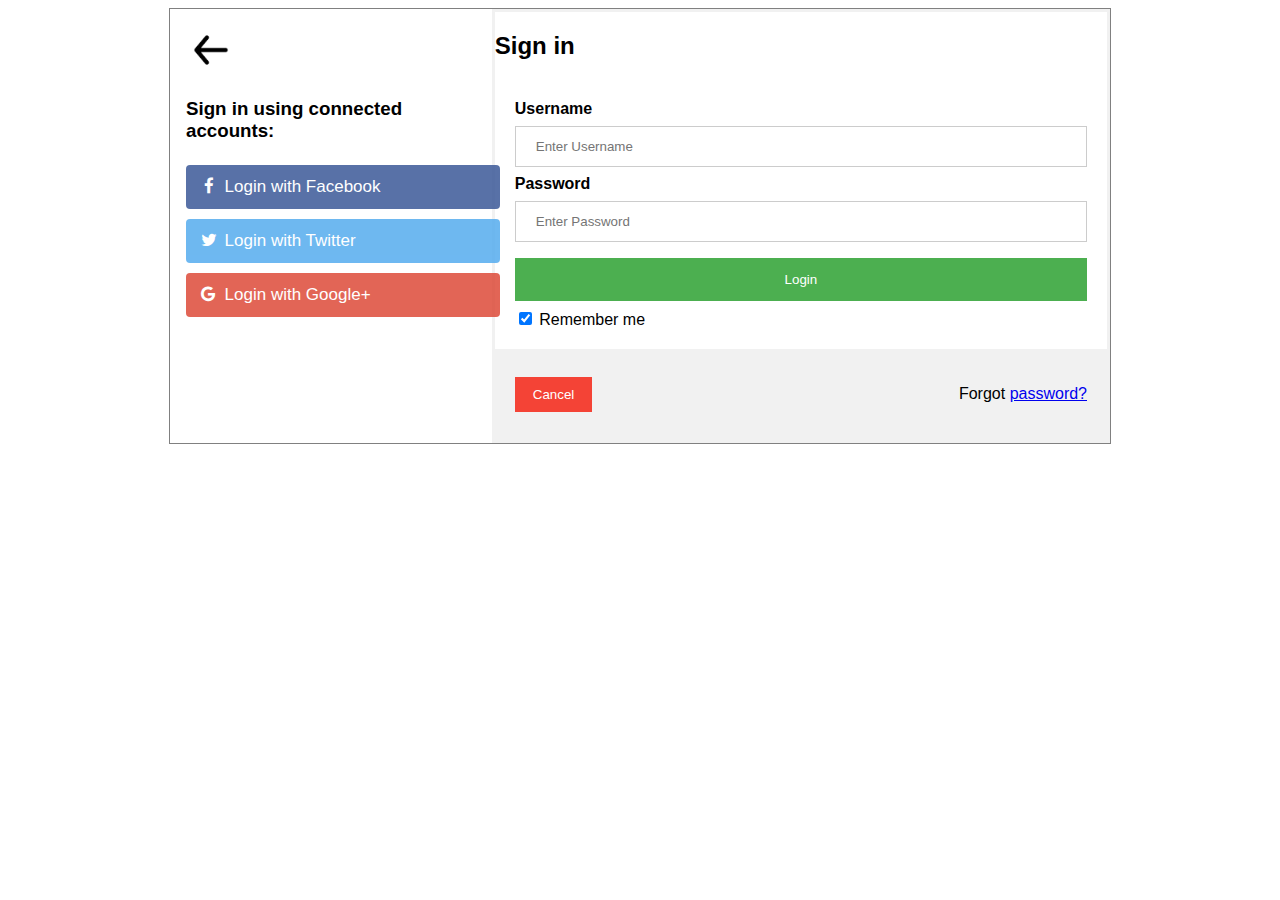
==== login/login.html @ 97b43cf6 "login v1" ====
<!DOCTYPE html>
<html>
<head>
<meta name="viewport" content="width=device-width, initial-scale=1">
<link  href="../styles/style.css" rel="stylesheet">
<link  href="../styles/login.css" rel="stylesheet">
<link rel="stylesheet" href="https://cdnjs.cloudflare.com/ajax/libs/font-awesome/4.7.0/css/font-awesome.min.css">
</head>
<body>

    <div class="main">

      <div class="container-box">

        <div class="left-panel">
   
            <a href="#"><img src="/images/back-arrow-1767531-1502435.png" width="50px" alt=""></a>

       <h3>Sign in using connected accounts: </h3>
          <div >
            <a href="#" class="fb btn">
              <i class="fa fa-facebook fa-fw"></i> Login with Facebook
             </a>
            <a href="#" class="twitter btn">
              <i class="fa fa-twitter fa-fw"></i> Login with Twitter
            </a>
            <a href="#" class="google btn"><i class="fa fa-google fa-fw">
              </i> Login with Google+
            </a>
          </div>

        </div>

        <div class="right-panel">
          <form action="/action_page.php" method="post">
            
            <h2>Sign in</h2>
  
            <div class="container">
              <label for="uname"><b>Username</b></label>
              <input type="text" placeholder="Enter Username" name="uname" required>
          
              <label for="psw"><b>Password</b></label>
              <input type="password" placeholder="Enter Password" name="psw" required>
                  
              <button type="submit">Login</button>
              <label>
                <input type="checkbox" checked="checked" name="remember"> Remember me
              </label>
            </div>
          
            <div class="container" style="background-color:#f1f1f1">
              <button type="button" class="cancelbtn">Cancel</button>
              <span class="psw">Forgot <a href="#">password?</a></span>
            </div>
          </form>

        </div>
       
      </div>
      

    </div>




</body>
</html>
---- styles/style.css ----
.main{
    width: 940px;
    margin: auto;
    background-color: white;
    border: 1px solid grey;
}
---- styles/login.css ----
body {font-family: Arial, Helvetica, sans-serif;}
form {border: 3px solid #f1f1f1;}

input[type=text], input[type=password] {
  width: 100%;
  padding: 12px 20px;
  margin: 8px 0;
  display: inline-block;
  border: 1px solid #ccc;
  box-sizing: border-box;
}

button {
  background-color: #4CAF50;
  color: white;
  padding: 14px 20px;
  margin: 8px 0;
  border: none;
  cursor: pointer;
  width: 100%;
}

button:hover {
  opacity: 0.8;
}

.cancelbtn {
  width: auto;
  padding: 10px 18px;
  background-color: #f44336;
}
.button{
    width: 120px;
}
.imgcontainer {
  text-align: center;
  margin: 24px 0 12px 0;
}

img.avatar {
  width: 40%;
  border-radius: 50%;
}

.container {
  padding:20px;
}

span.psw {
  float: right;
  padding-top: 16px;
}
.left-panel{
    width: 300px;
    border-right: tomato;
   padding: 16px;
}
.right-panel{
    width: 640px;
}
.container-box{
    display: flex;



}
.fb {
    background-color: #3B5998;
    color: white;
  }
  
  .twitter {
    background-color: #55ACEE;
    color: white;
  }
  
  .google {
    background-color: #dd4b39;
    color: white;
  }/* style inputs and link buttons */
.btn {
  width: 100%;
  padding: 12px;
  border: none;
  border-radius: 4px;
  margin: 5px 0;
  opacity: 0.85;
  display: inline-block;
  font-size: 17px;
  line-height: 20px;
  text-decoration: none; /* remove underline from anchors */
}
/* Change styles for span and cancel button on extra small screens */
@media screen and (max-width: 300px) {
  span.psw {
     display: block;
     float: none;
  }
  .cancelbtn {
     width: 100%;
  }
}
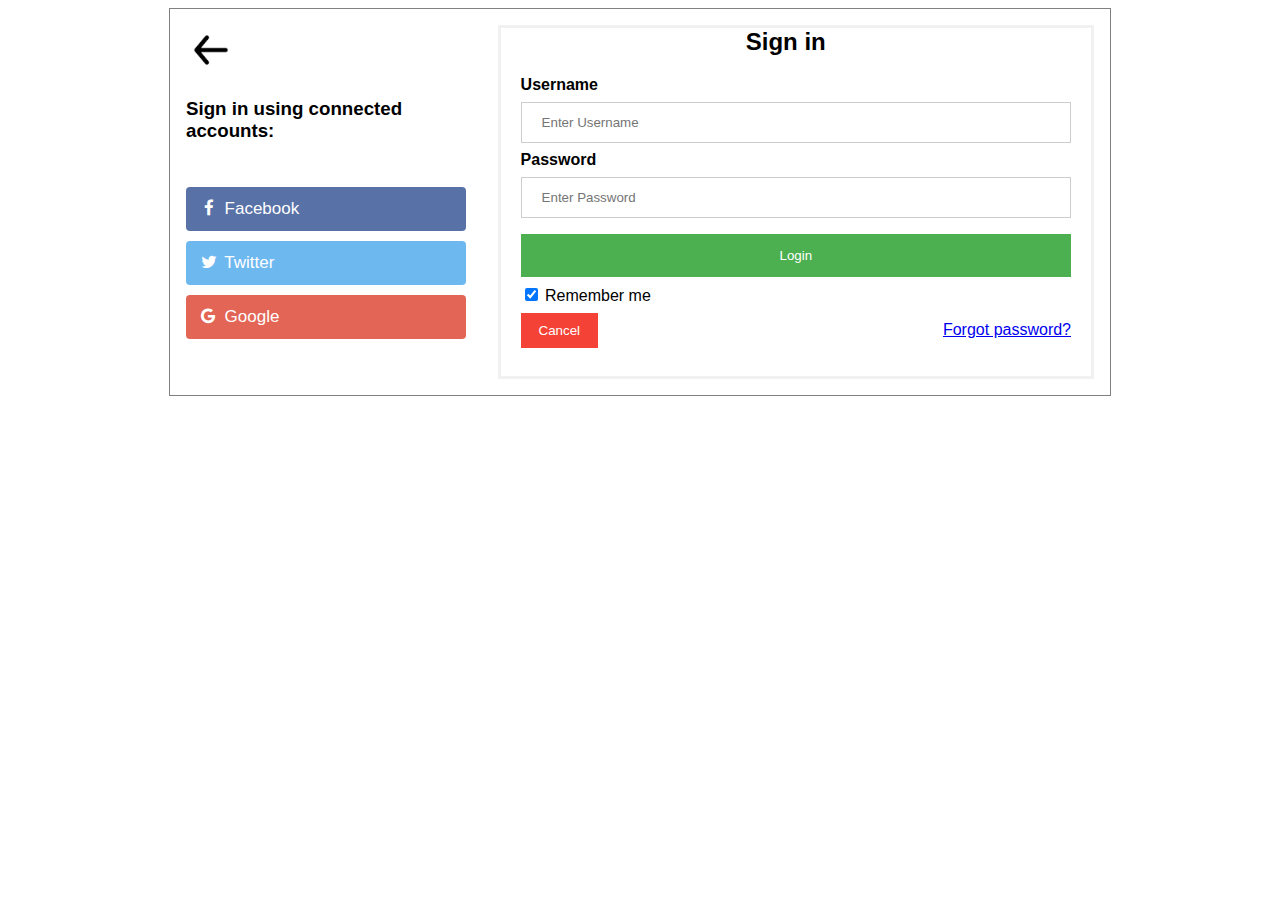
==== commit 5d8a5d5c: "login v2" ====
--- a/login/login.html
+++ b/login/login.html
@@ -17,24 +17,29 @@
             <a href="#"><img src="/images/back-arrow-1767531-1502435.png" width="50px" alt=""></a>
 
        <h3>Sign in using connected accounts: </h3>
-          <div >
-            <a href="#" class="fb btn">
-              <i class="fa fa-facebook fa-fw"></i> Login with Facebook
-             </a>
-            <a href="#" class="twitter btn">
-              <i class="fa fa-twitter fa-fw"></i> Login with Twitter
-            </a>
-            <a href="#" class="google btn"><i class="fa fa-google fa-fw">
-              </i> Login with Google+
-            </a>
+     
+       <div class="links">
+        <a href="#" class="fb btn">
+          <i class="fa fa-facebook fa-fw"></i> Facebook
+         </a>
+        <a href="#" class="twitter btn">
+          <i class="fa fa-twitter fa-fw"></i> Twitter
+        </a>
+        <a href="#" class="google btn"><i class="fa fa-google fa-fw">
+          </i> Google
+        </a>
+       </div>
+            
           </div>
 
-        </div>
+      
 
         <div class="right-panel">
           <form action="/action_page.php" method="post">
             
-            <h2>Sign in</h2>
+              <h2 class="title">Sign in</h2>
+
+           
   
             <div class="container">
               <label for="uname"><b>Username</b></label>
@@ -47,11 +52,13 @@
               <label>
                 <input type="checkbox" checked="checked" name="remember"> Remember me
               </label>
+           
+              <div>
+                <button type="button" class="cancelbtn">Cancel</button>
+                <span class="psw"> <a href="#">Forgot password?</a></span>
+              </div>
+              
             </div>
-          
-            <div class="container" style="background-color:#f1f1f1">
-              <button type="button" class="cancelbtn">Cancel</button>
-              <span class="psw">Forgot <a href="#">password?</a></span>
             </div>
           </form>
 
--- a/styles/login.css
+++ b/styles/login.css
@@ -44,6 +44,7 @@
 
 .container {
   padding:20px;
+ 
 }
 
 span.psw {
@@ -57,12 +58,16 @@
 }
 .right-panel{
     width: 640px;
+   padding: 16px;
+
 }
 .container-box{
     display: flex;
 
 
-
+}
+.links{
+    margin-top: 40px;
 }
 .fb {
     background-color: #3B5998;
@@ -89,6 +94,12 @@
   font-size: 17px;
   line-height: 20px;
   text-decoration: none; /* remove underline from anchors */
+  box-sizing: border-box;
+}
+.title{
+    
+    margin: auto;
+    width: 100px;
 }
 /* Change styles for span and cancel button on extra small screens */
 @media screen and (max-width: 300px) {
